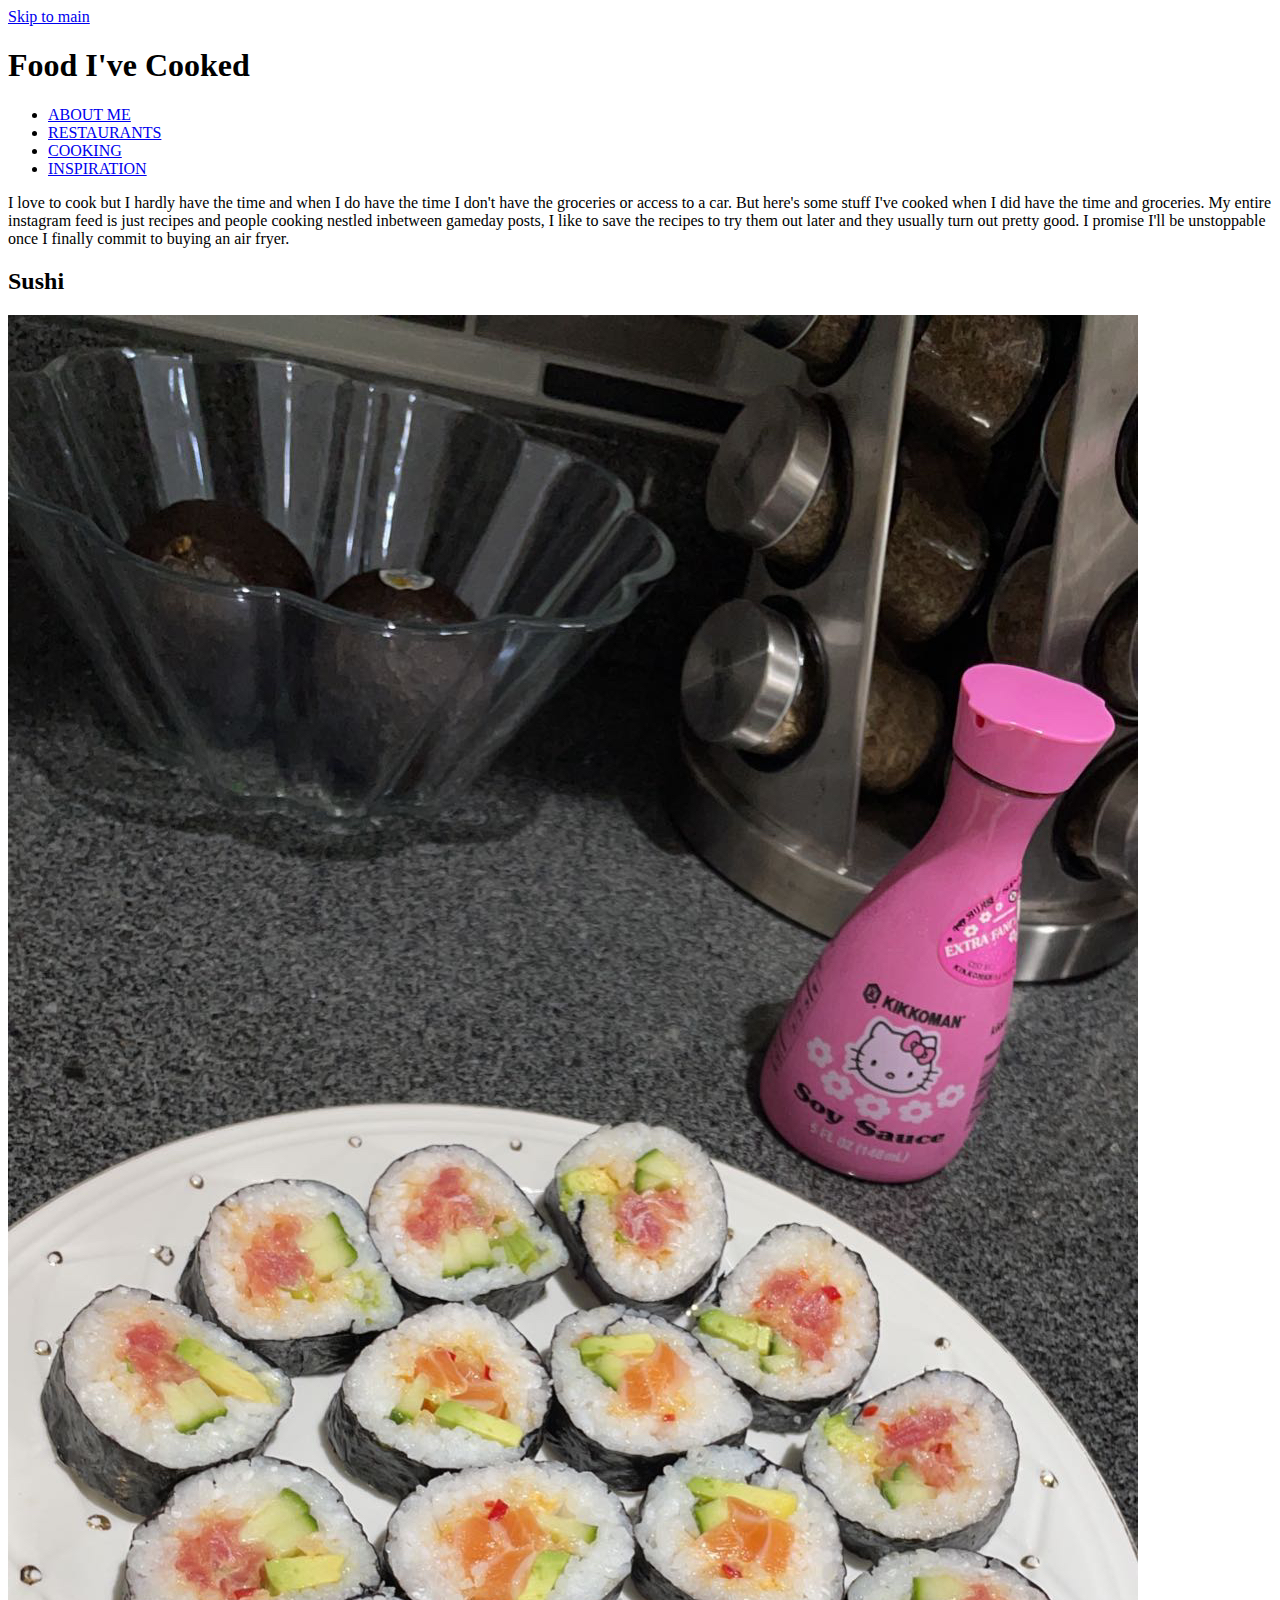
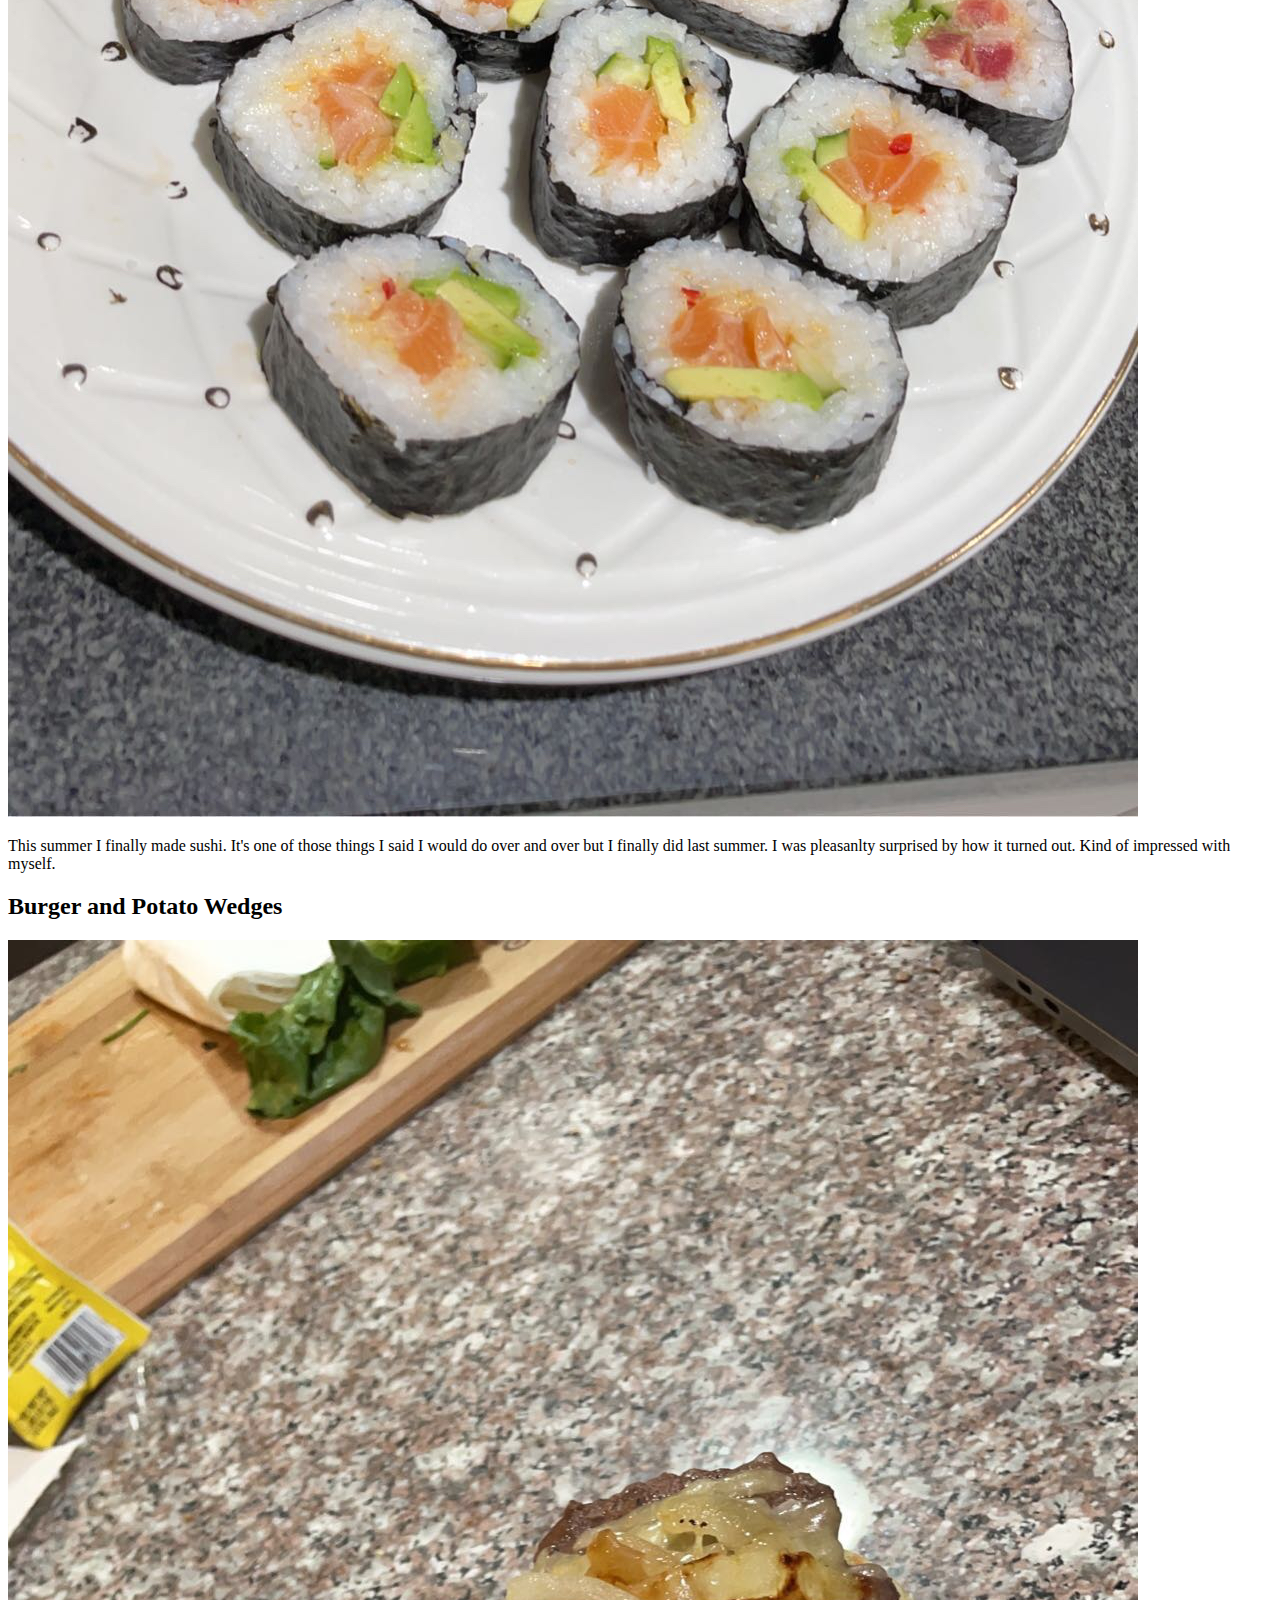
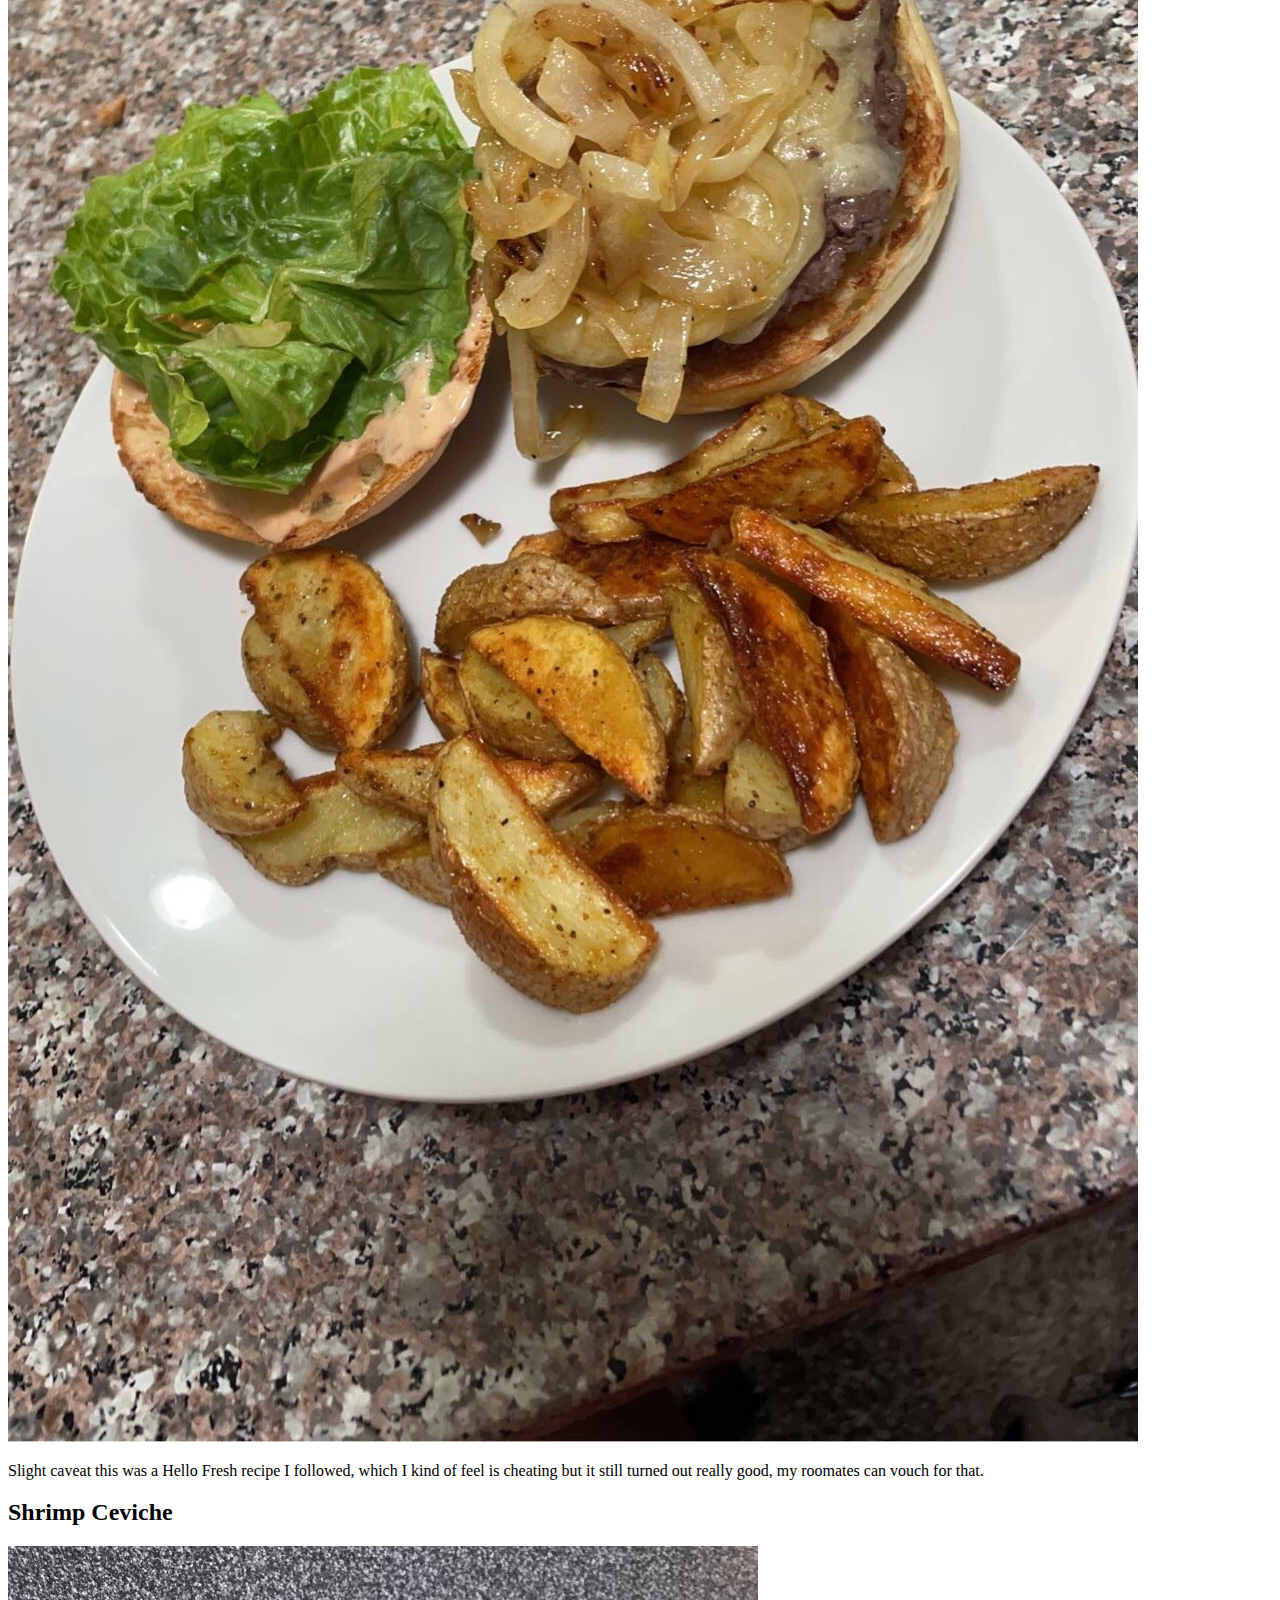
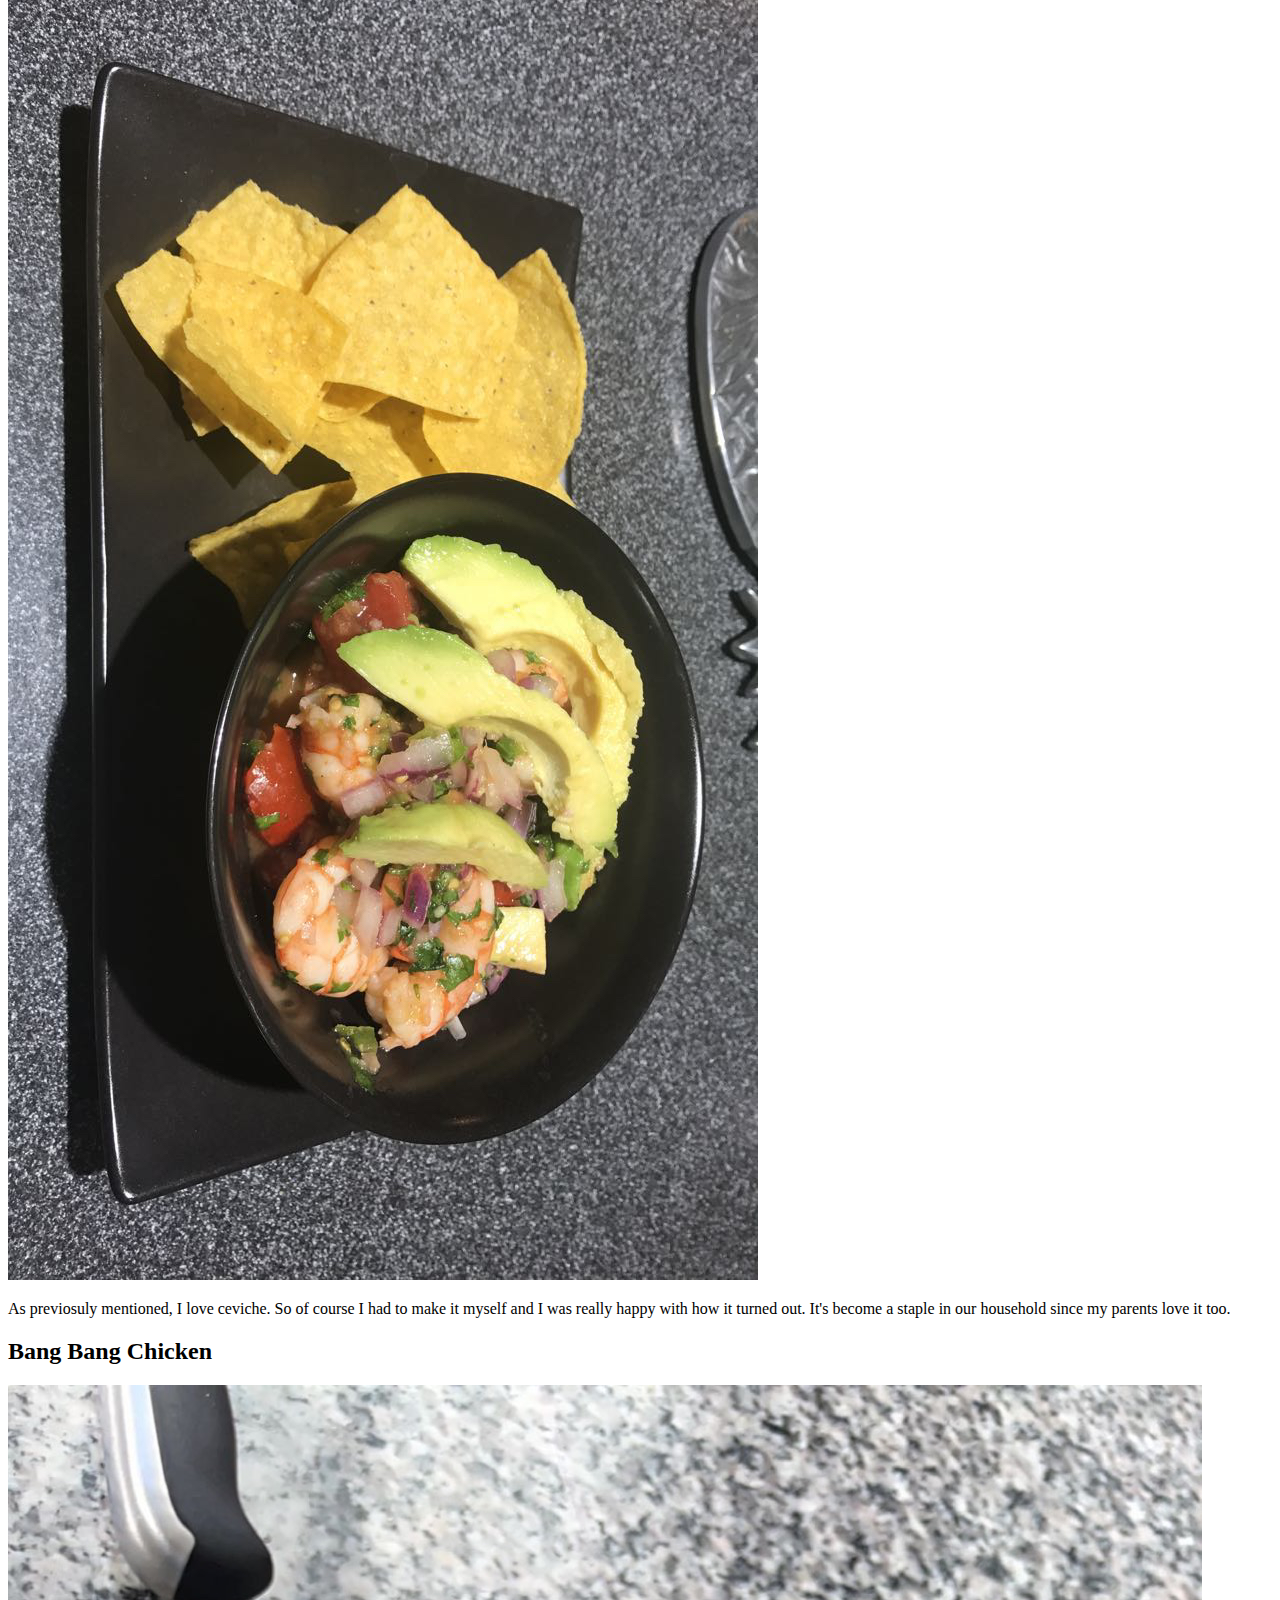
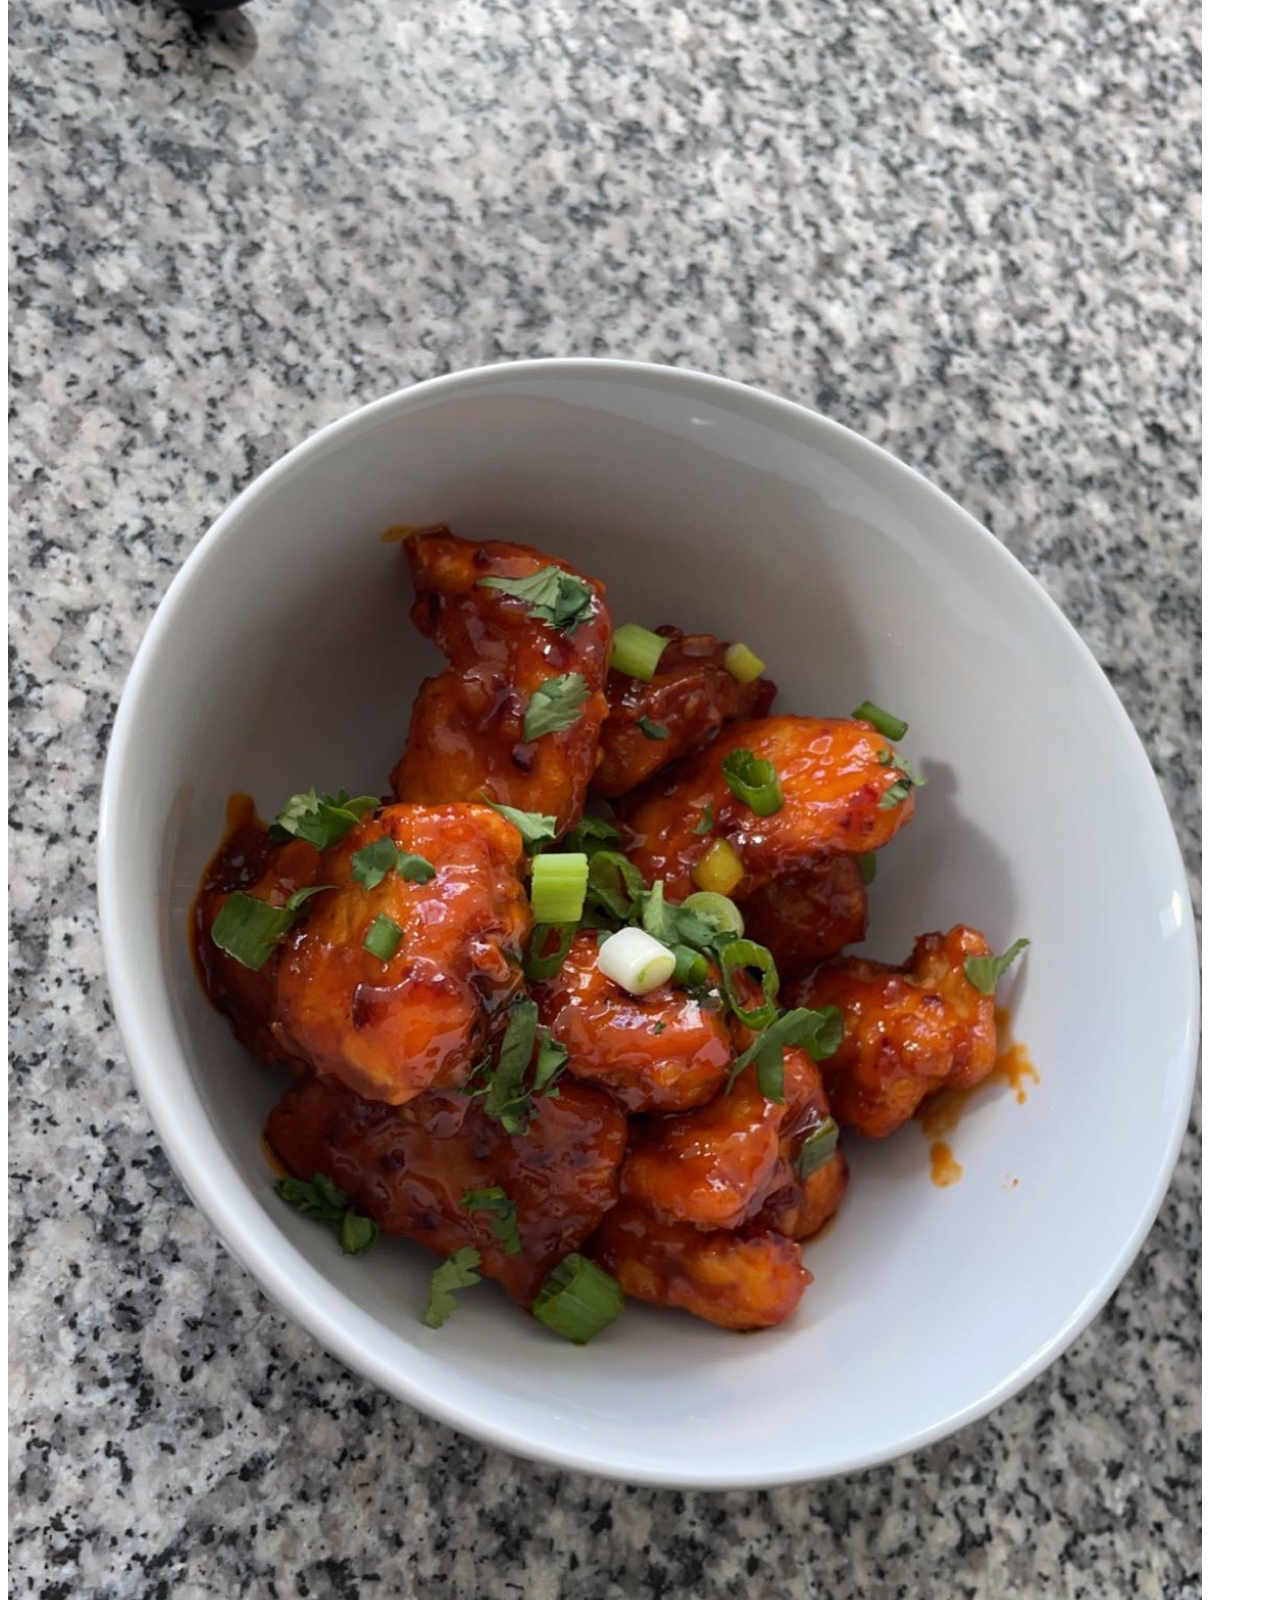
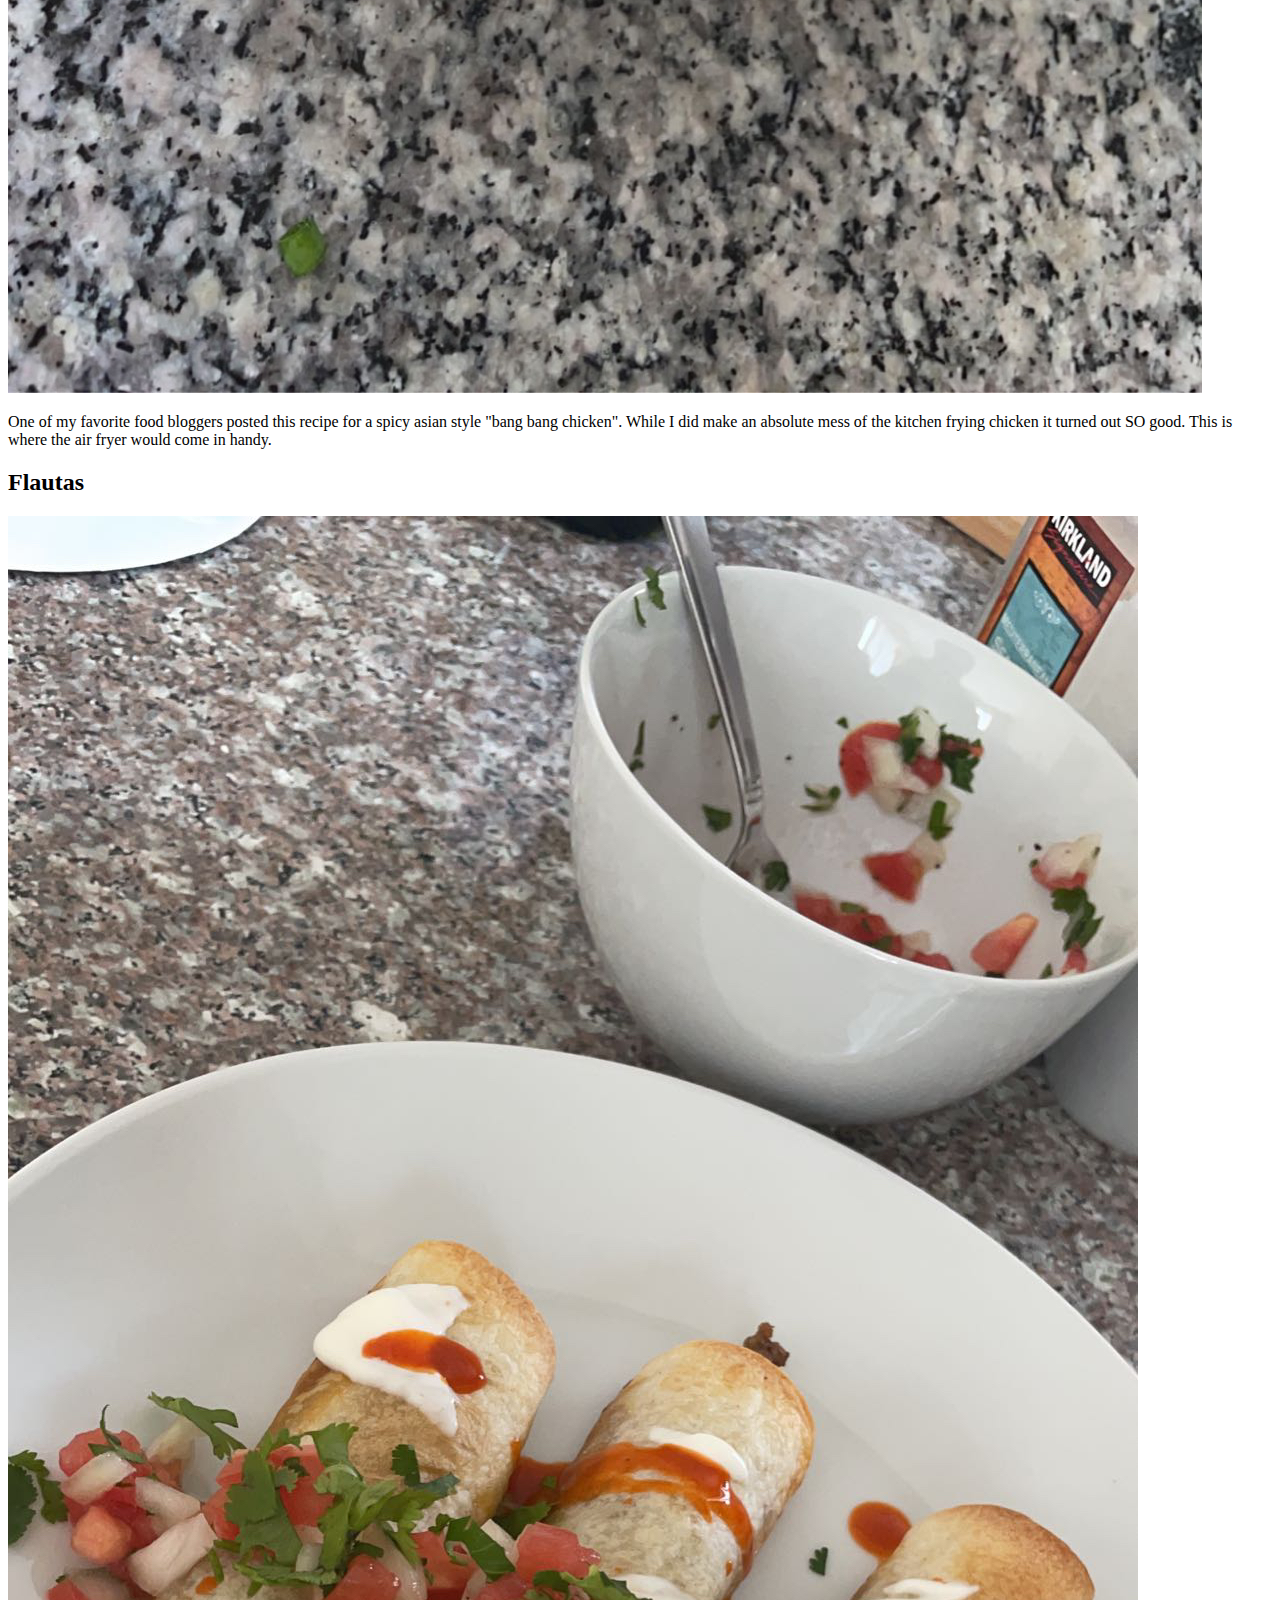
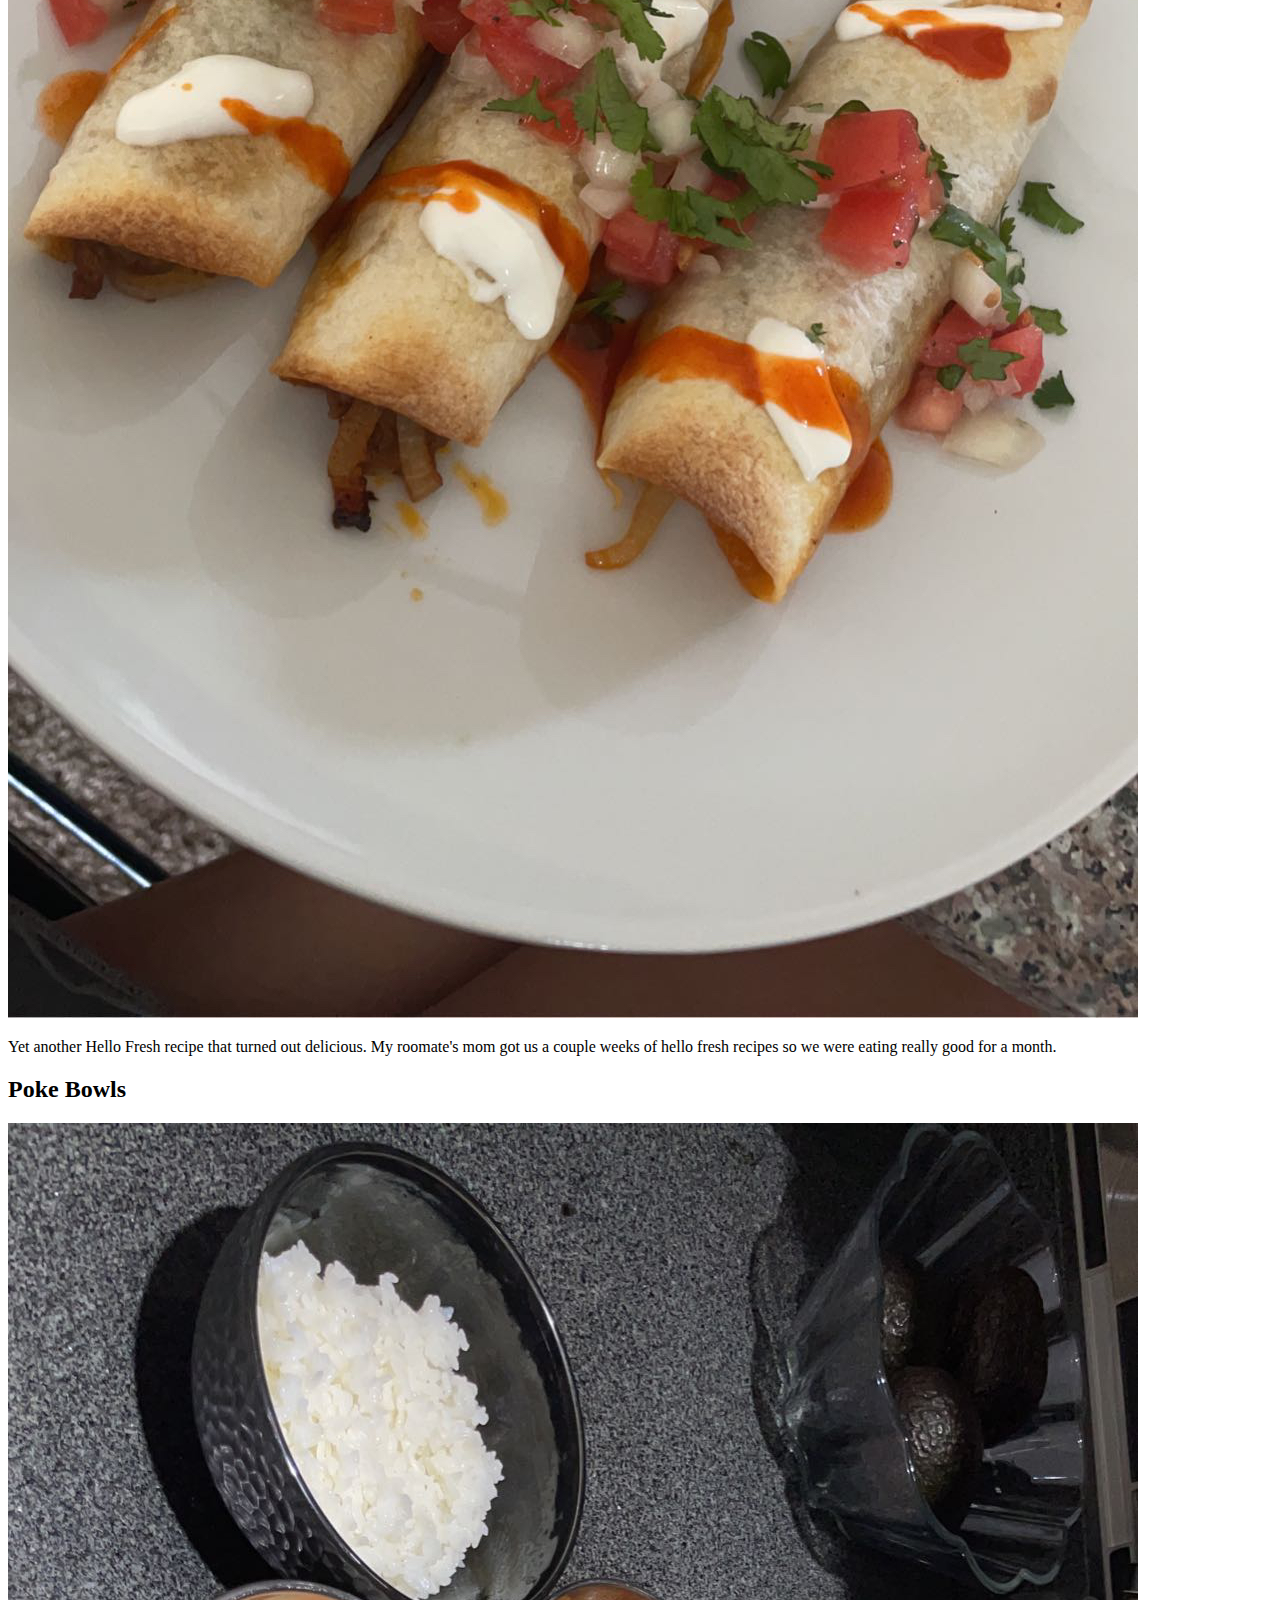
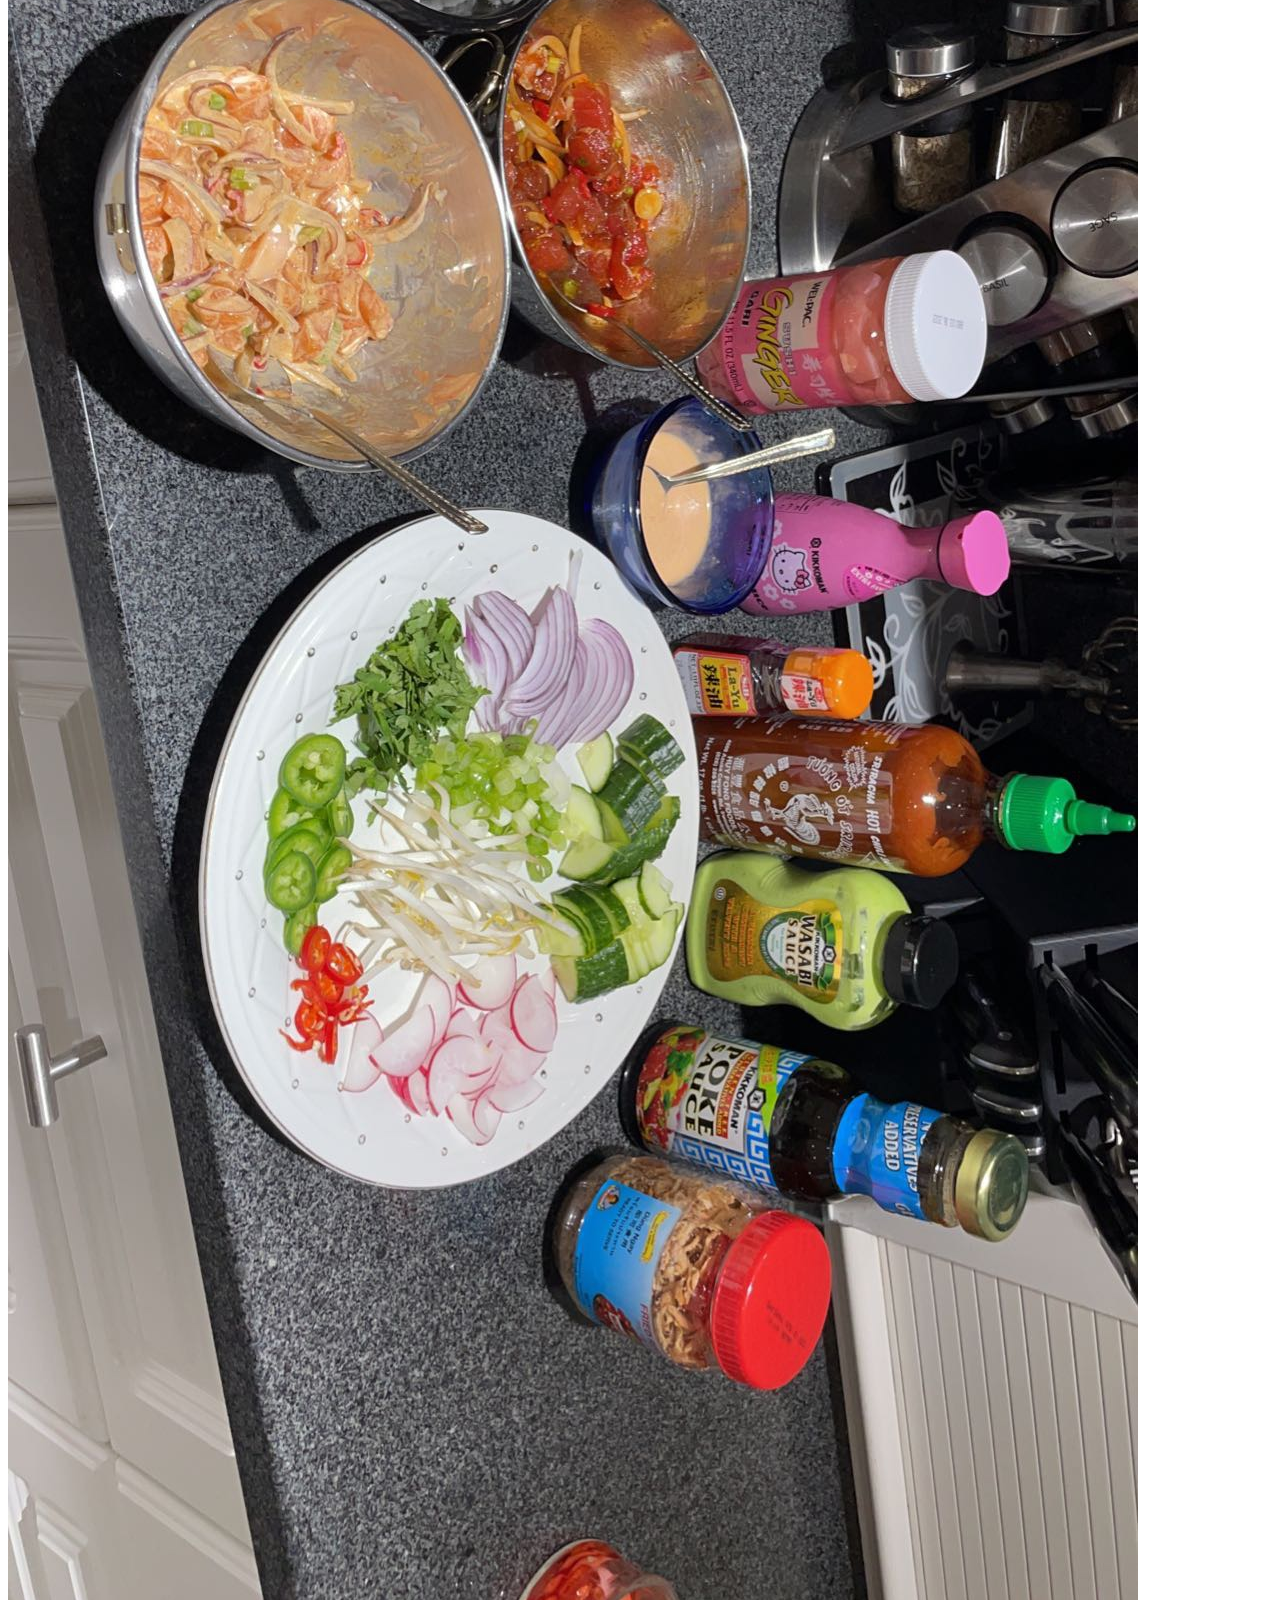
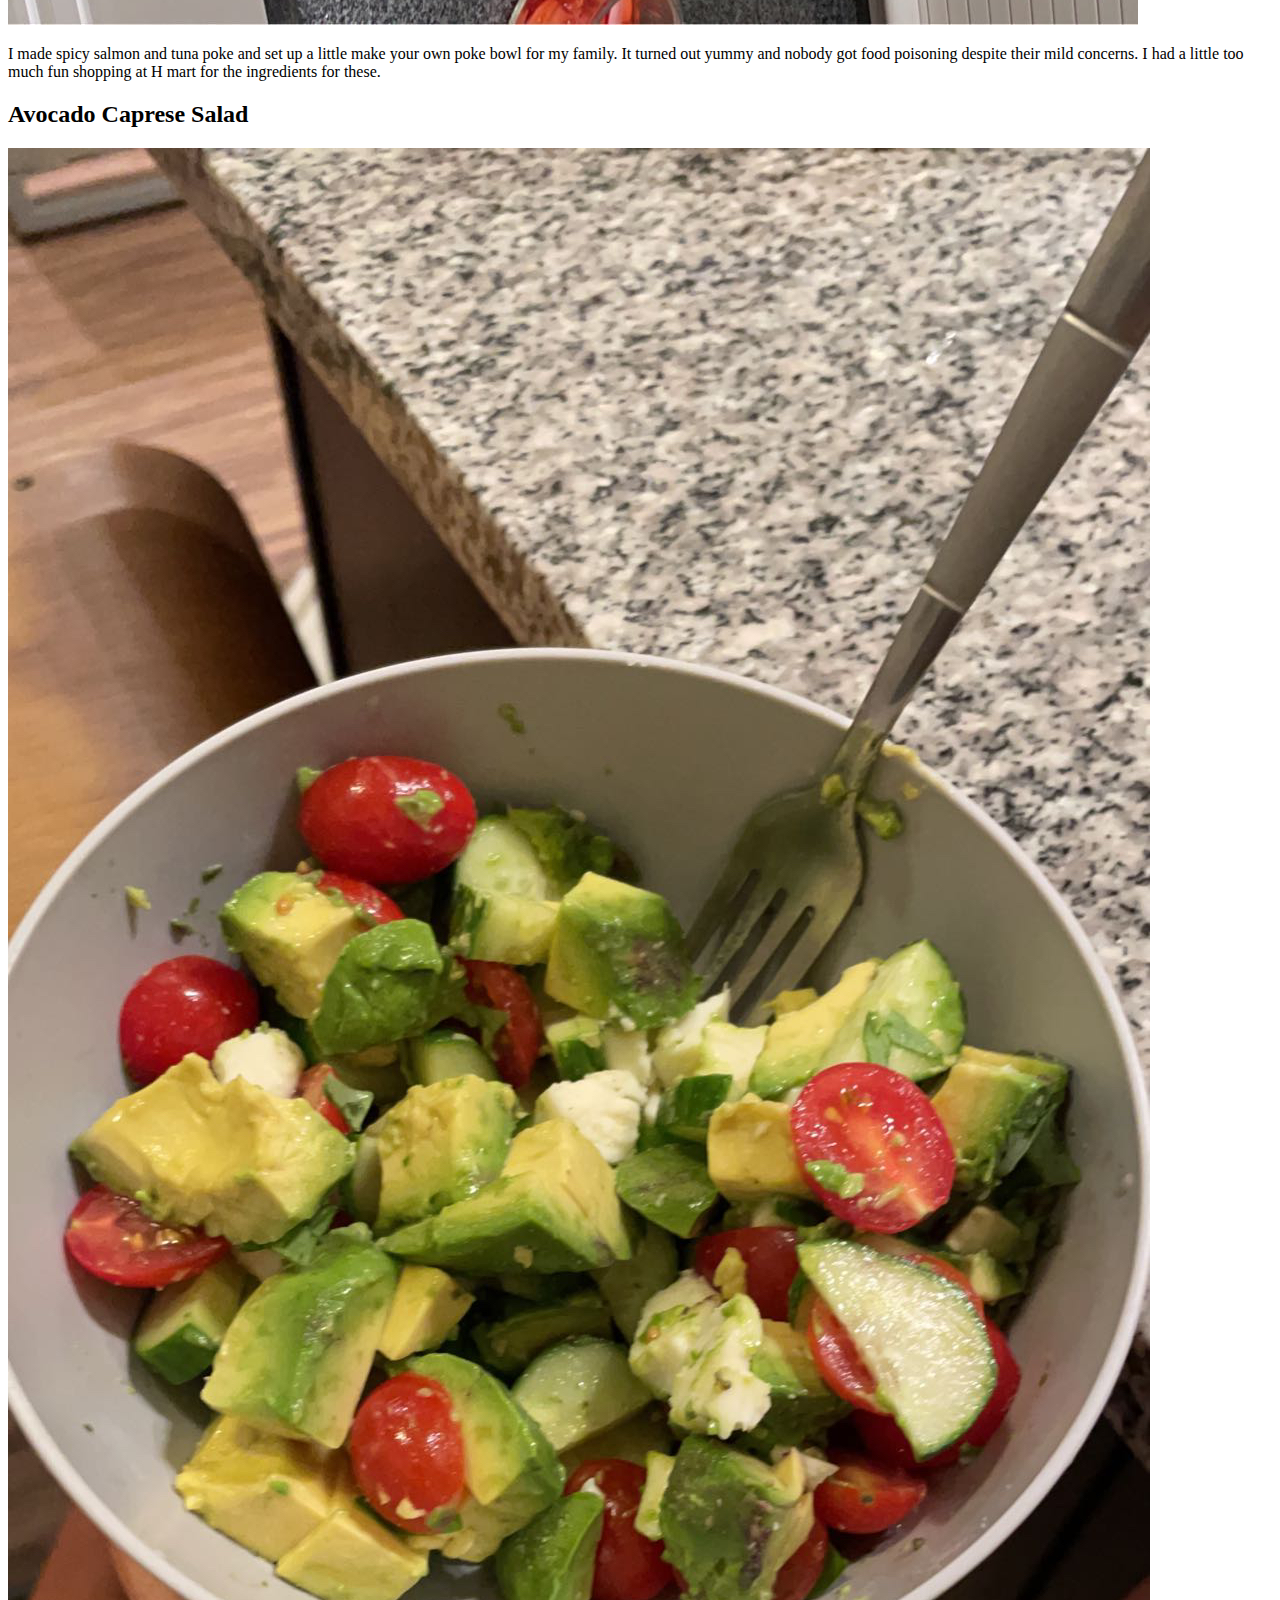
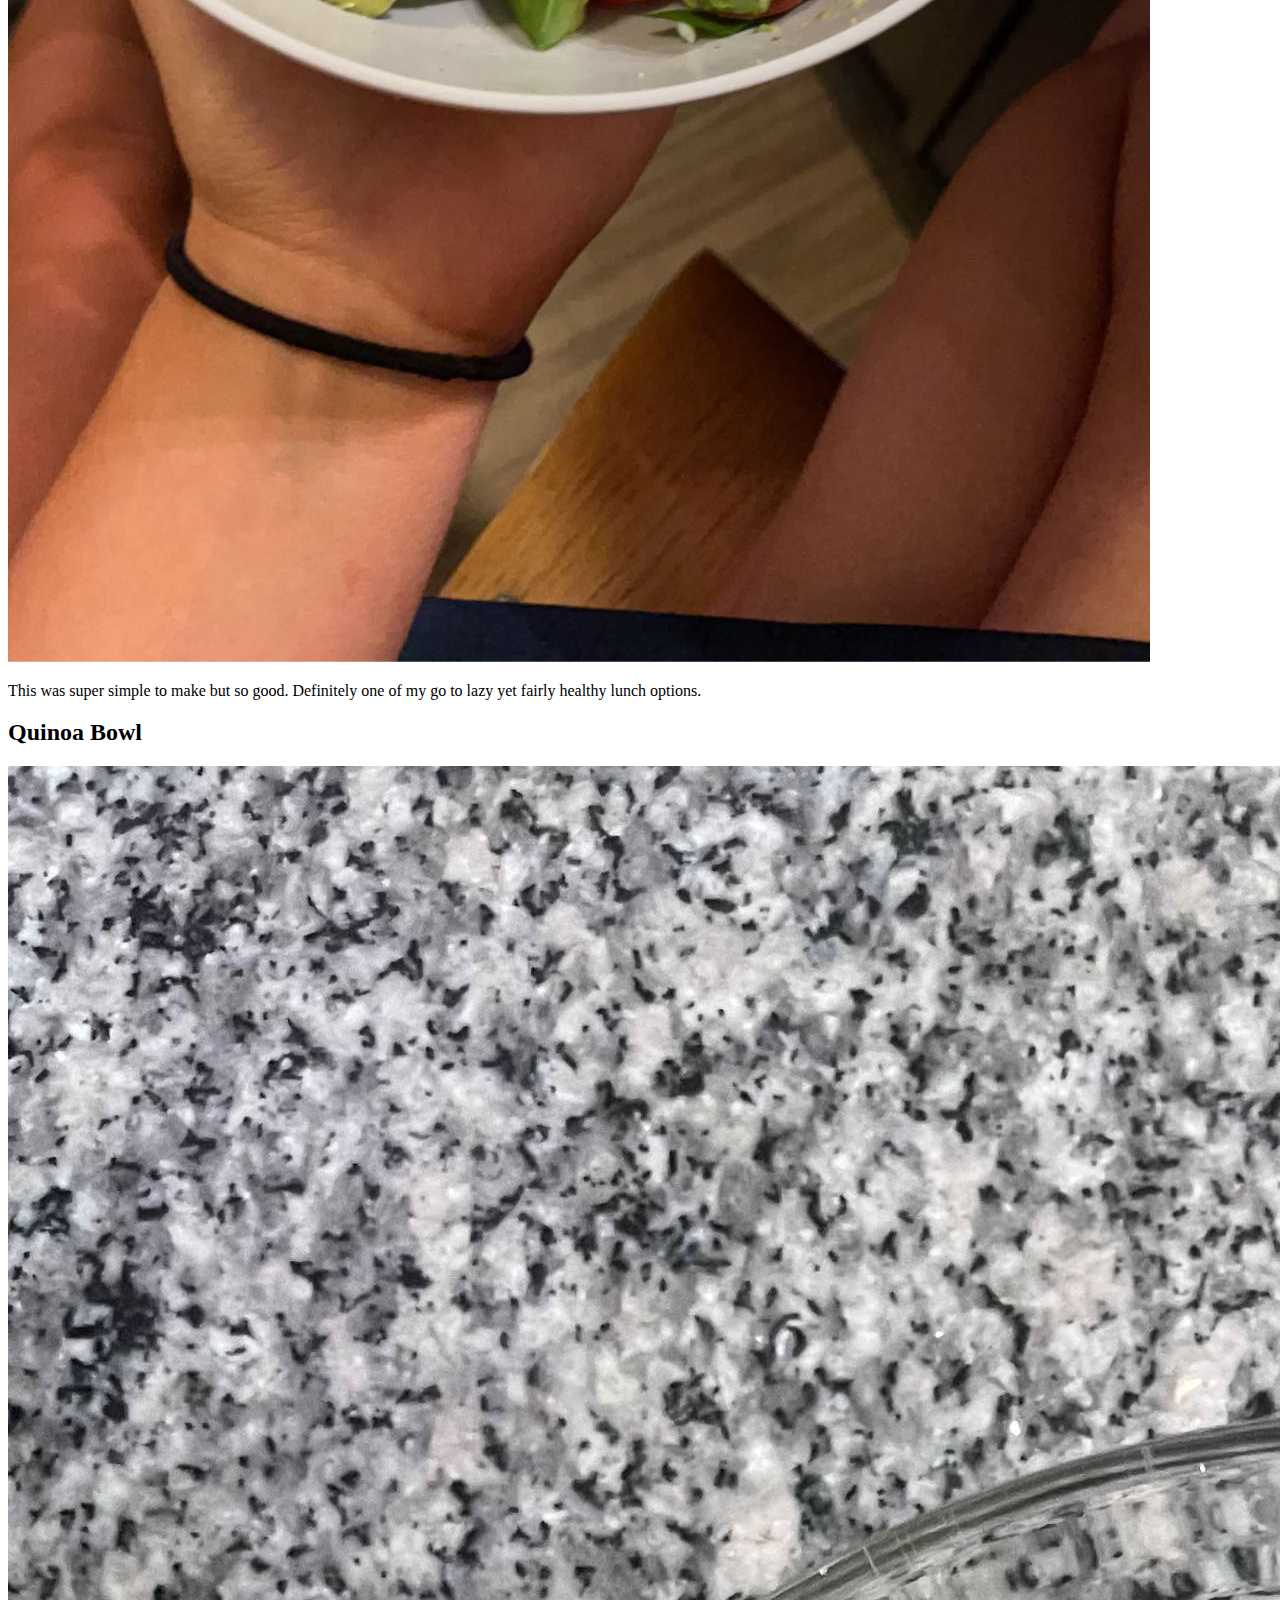
==== cooking.html @ 69605949 "Add files via upload" ====
<!DOCTYPE html>
<html lang="en" dir="ltr">
  <head>
    <meta charset="utf-8">
    <title>Food I Cooked</title>
    <link rel="stylesheet" href="css/html5reset.css">
    <link rel="stylesheet" href="css/style.css">

  </head>
  <body>
  <a href = #main>Skip to main</a>
    <header>
    <h1>Food I've Cooked</h1>
  </header>

    <nav>
    <ul>
      <li><a href="index.html">ABOUT ME</a></li>
      <li><a href="restaurants.html">RESTAURANTS</a></li>
      <li class="active"><a href="cooking.html">COOKING</a></li>
      <li><a href="inspiration.html">INSPIRATION</a></li>
    </ul>
    </nav>

  <main>
    <p id="main" class="intro">
      I love to cook but I hardly have the time and when I do have the time I don't have the groceries or access to a car. But here's 
        some stuff I've cooked when I did have the time and groceries. My entire instagram feed is just recipes and people cooking nestled inbetween 
        gameday posts, I like to save the recipes to try them out later and they usually turn out pretty good. I promise I'll be unstoppable once 
        I finally commit to buying an air fryer.
    </p>

    <h2>Sushi</h2>
    <img src = "images/sushi.jpg" alt ="sushi I made">
    <p>This summer I finally made sushi. It's one of those things I said I would do over and over but I finally did last summer. I was 
        pleasanlty surprised by how it turned out. Kind of impressed with myself.
    </p>

    <h2>Burger and Potato Wedges</h2>
    <img src = "images/burger.jpg" alt ="a burger and potato wedges I made">
    <p>Slight caveat this was a Hello Fresh recipe I followed, which I kind of feel is cheating but it still turned out really good, my roomates can 
        vouch for that.
    </p>

    <h2>Shrimp Ceviche</h2>
    <img src = "images/ceviche.jpg" alt ="Shrimp ceviche I made">
    <p>As previosuly mentioned, I love ceviche. So of course I had to make it myself and I was really happy with how it turned out. It's become
        a staple in our household since my parents love it too.
    </p>

    <h2>Bang Bang Chicken</h2>
    <img src = "images/bangbangchicken.jpg" alt ="Orange spicy chinese style chicken">
    <p>One of my favorite food bloggers posted this recipe for a spicy asian style "bang bang chicken". While I did make an absolute mess of the 
        kitchen frying chicken it turned out SO good. This is where the air fryer would come in handy.
    </p>

    <h2>Flautas</h2>
    <img src = "images/flautas.jpg" alt ="Flautas">
    <p>Yet another Hello Fresh recipe that turned out delicious. My roomate's mom got us a couple weeks of hello fresh recipes so we were eating
        really good for a month. 
    </p>

    <h2>Poke Bowls</h2>
    <img src = "images/poke.jpg" alt ="Make your own poke bowl station">
    <p>I made spicy salmon and tuna poke and set up a little make your own poke bowl for my family. It turned out yummy and nobody got food poisoning 
        despite their mild concerns. I had a little too much fun shopping at H mart for the ingredients for these.
    </p>
        
     <h2>Avocado Caprese Salad</h2>
     <img src = "images/caprese.jpg" alt ="avocado caprese salad">
     <p>This was super simple to make but so good. Definitely one of my go to lazy yet fairly healthy lunch options.
     </p>
     
    <h2>Quinoa Bowl</h2>
    <img src = "images/quinoa.jpg" alt ="Quinoa bowl with avocado">
    <p>In an attempt to make up for eating terribly after finals week, I made this quinoa bowl with pretty much every colorful vegetable I could find
        in the fridge. Not pictured: the chipotle dressing I made to go with it.
    </p>

    <h2>Chicken and Couscous</h2>
    <img src = "images/chicken.jpg" alt ="Chicken and Couscous">
    <p>Yet another Hello Fresh recipe that I really enjoyed. Couscous is one of those things I never even considered buying at the grocery store 
        but I really enjoyed it in this recipe and have bought it since. I think that's honestly the best part of Hello Fresh.
    </p>
        
    <h2>Vermicelli With Shrimp</h2>
    <img src = "images/vermicelli.jpg" alt ="Vermicelli With Shrimp">
    <p>This is a shrimp vermicelli bowl I made when I was out of groceries and only had frozen shrimp and vermicelli noodles in my pantry 
        It turned into a pretty solid meal.
    </p>
   
    </main>
      <footer>
        <p>&copy; Michaela Ianaki, 2022</p>
      </footer>
  </body>
</html>
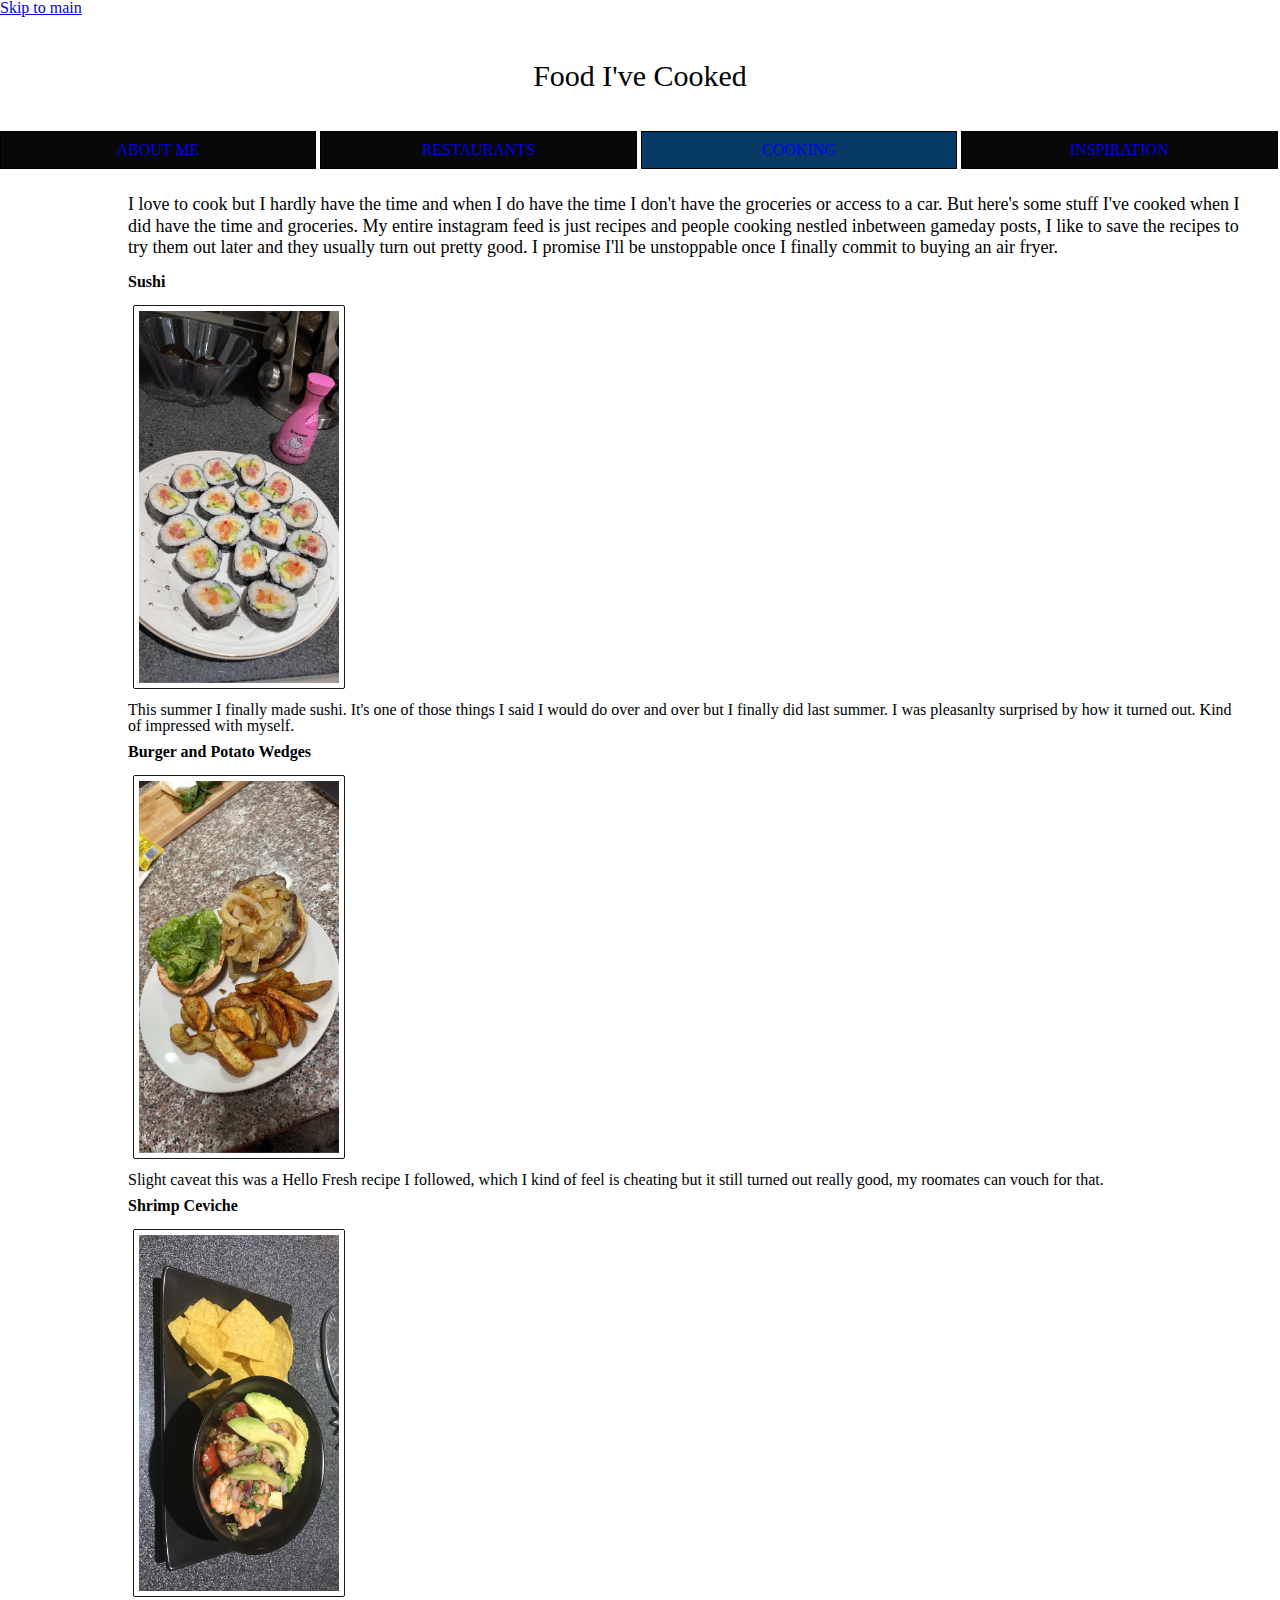
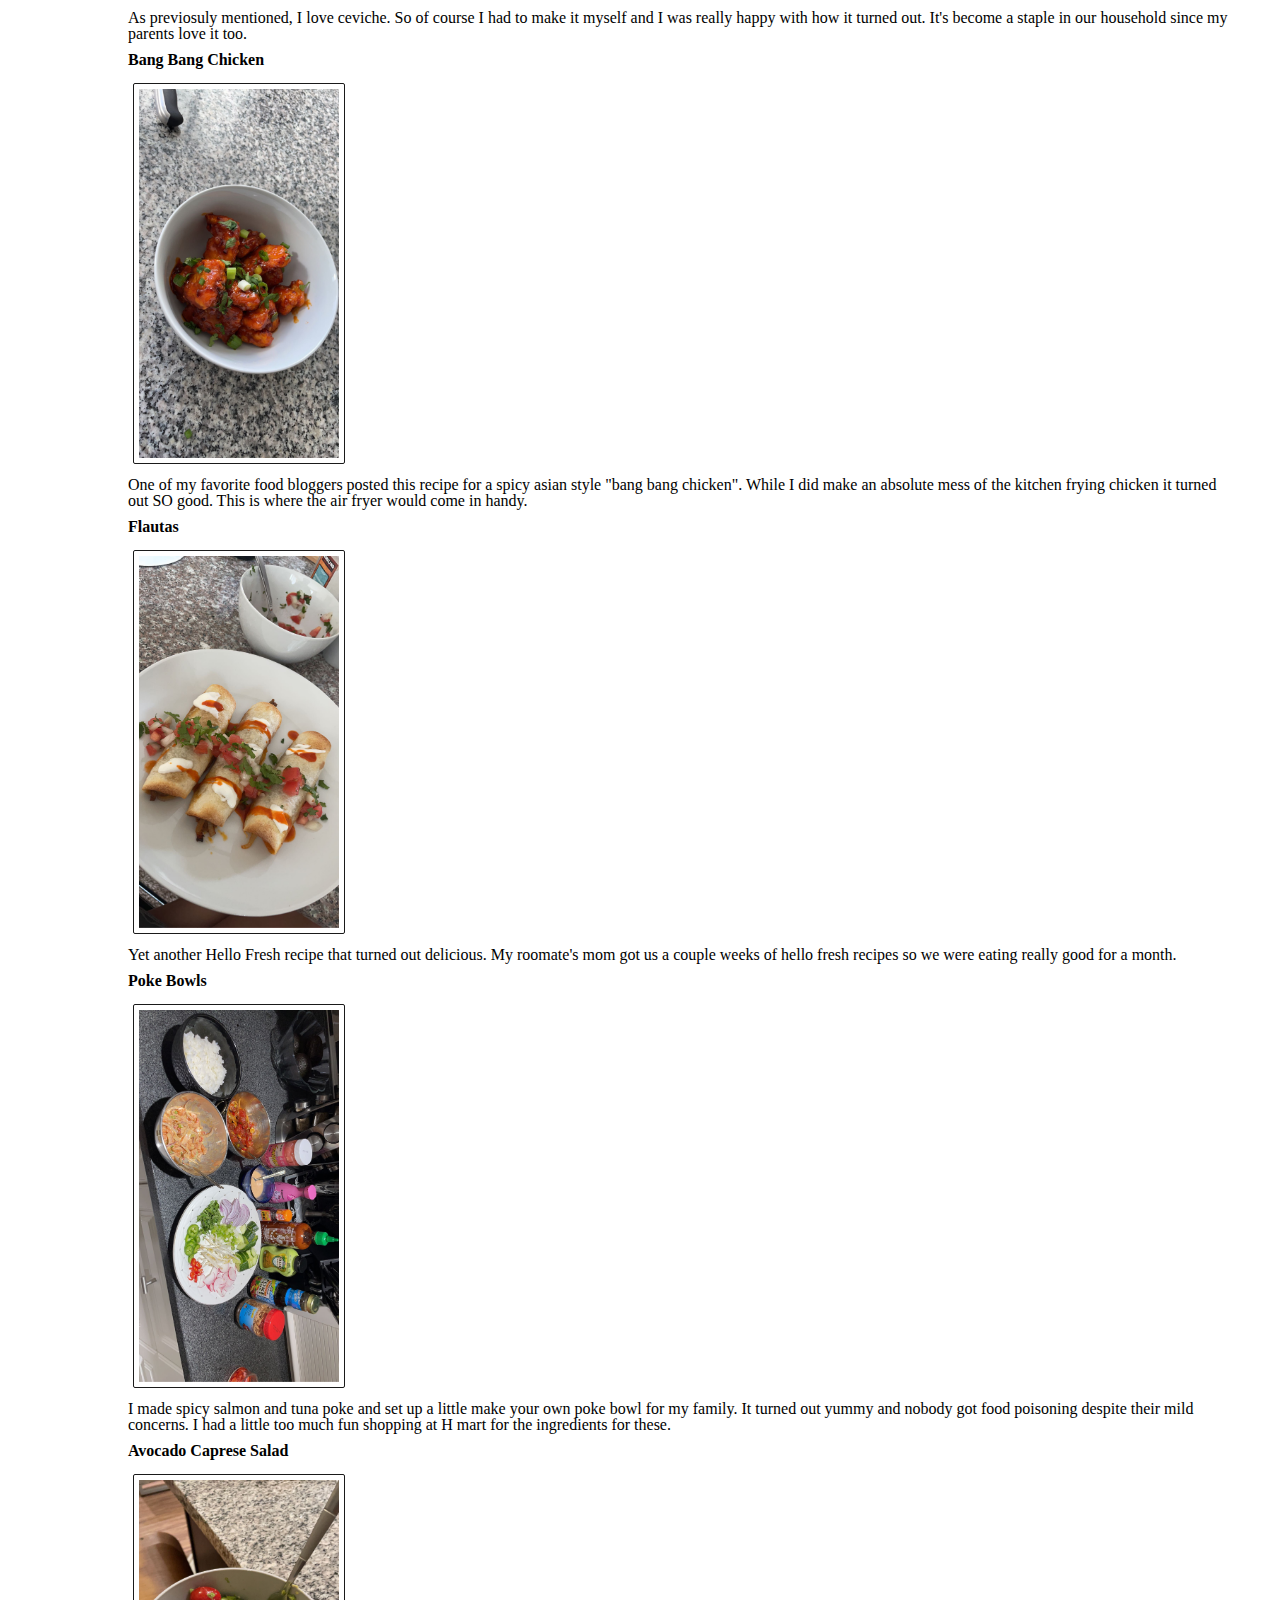
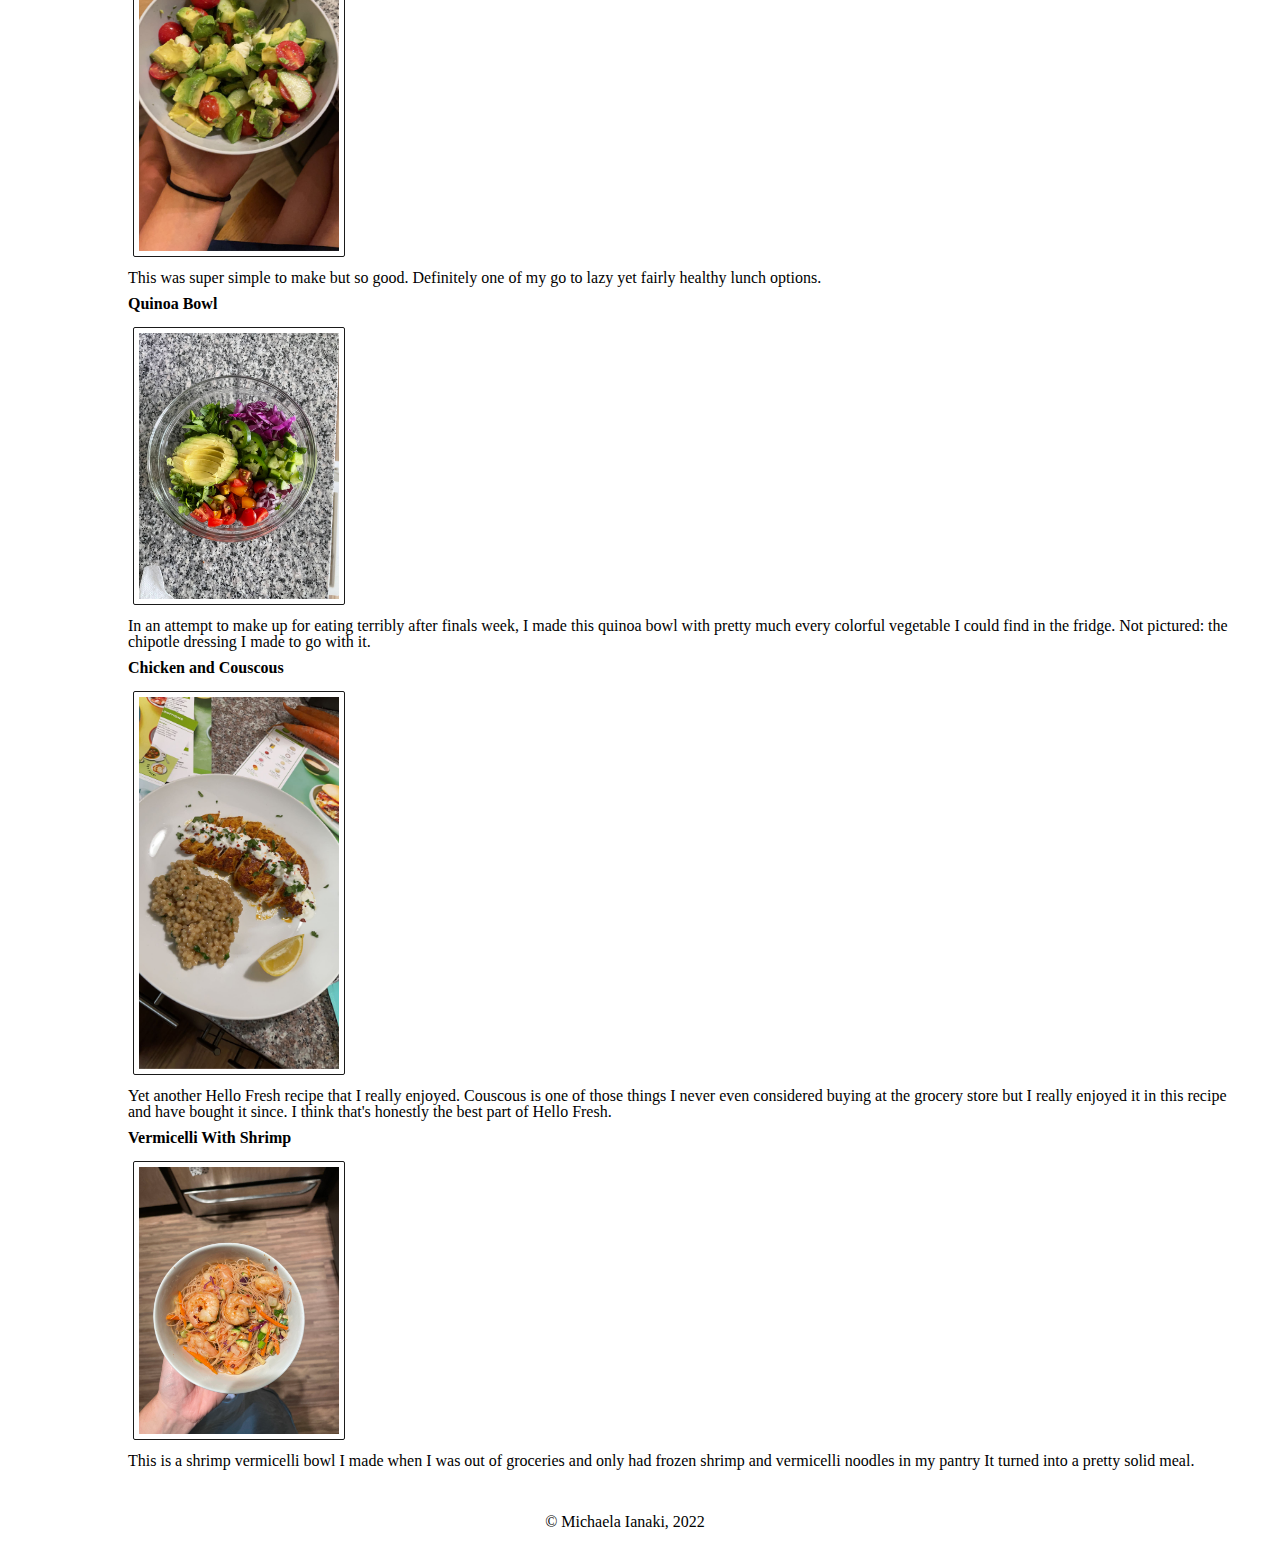
==== commit 3046c5d0: "Add files via upload" ====
--- a/cooking.html
+++ b/cooking.html
@@ -3,8 +3,8 @@
   <head>
     <meta charset="utf-8">
     <title>Food I Cooked</title>
-    <link rel="stylesheet" href="css/html5reset.css">
-    <link rel="stylesheet" href="css/style.css">
+    <link rel="stylesheet" href="CSS/html5reset.css">
+    <link rel="stylesheet" href="CSS/style.css">
 
   </head>
   <body>
--- a/CSS/style.css
+++ b/CSS/style.css
@@ -0,0 +1,75 @@
+*{
+    padding: 10px;
+    font-family: Georgia, 'Times New Roman', Times, serif;
+    padding-left: 10%;
+}
+
+.intro{
+    padding-top:15px;
+    padding-bottom: 15px;
+    font-size: 18px;
+    line-height: 1.2;
+}
+
+ p{
+     padding-top: 5px;
+     padding-bottom: 10px;
+     padding-right:30px;
+ } 
+
+h1{
+    padding-top:45px;
+    text-align:center;
+    font-size: 30px;
+    padding-bottom: 40px;
+    font-family: Garamond, 'Times New Roman' , serif;
+}
+
+h2{
+    font-size: 25;
+    font-weight: bold;
+    padding-bottom: 10px;
+}
+
+img{
+    width: 200px;
+    border: 1px, solid #1a1a1a;
+    padding: 5px;
+    margin: 5px;
+    border-radius: 2px;
+}
+
+img:hover{
+    box-shadow: 0 4px 8px 0 rgba(0, 0, 0, 0.2), 0 6px 20px 0 rgba(0, 0, 0, 0.19);
+}
+
+nav li{
+	background-color: #080808;
+    color:white; 
+	padding:10px;
+	width:25%;
+	border:1px solid black;
+	display: inline-block;
+	width: 23%;
+    text-align: center;
+    text-decoration: none;
+}
+
+nav a{
+    text-decoration: none;
+}
+
+a:visited{
+    color:white;
+    text-decoration: none;
+}
+
+.active{
+    background-color: rgb(7, 59, 102);
+    color: white;
+}
+
+footer{
+    padding: 20px;
+    text-align: center;
+}